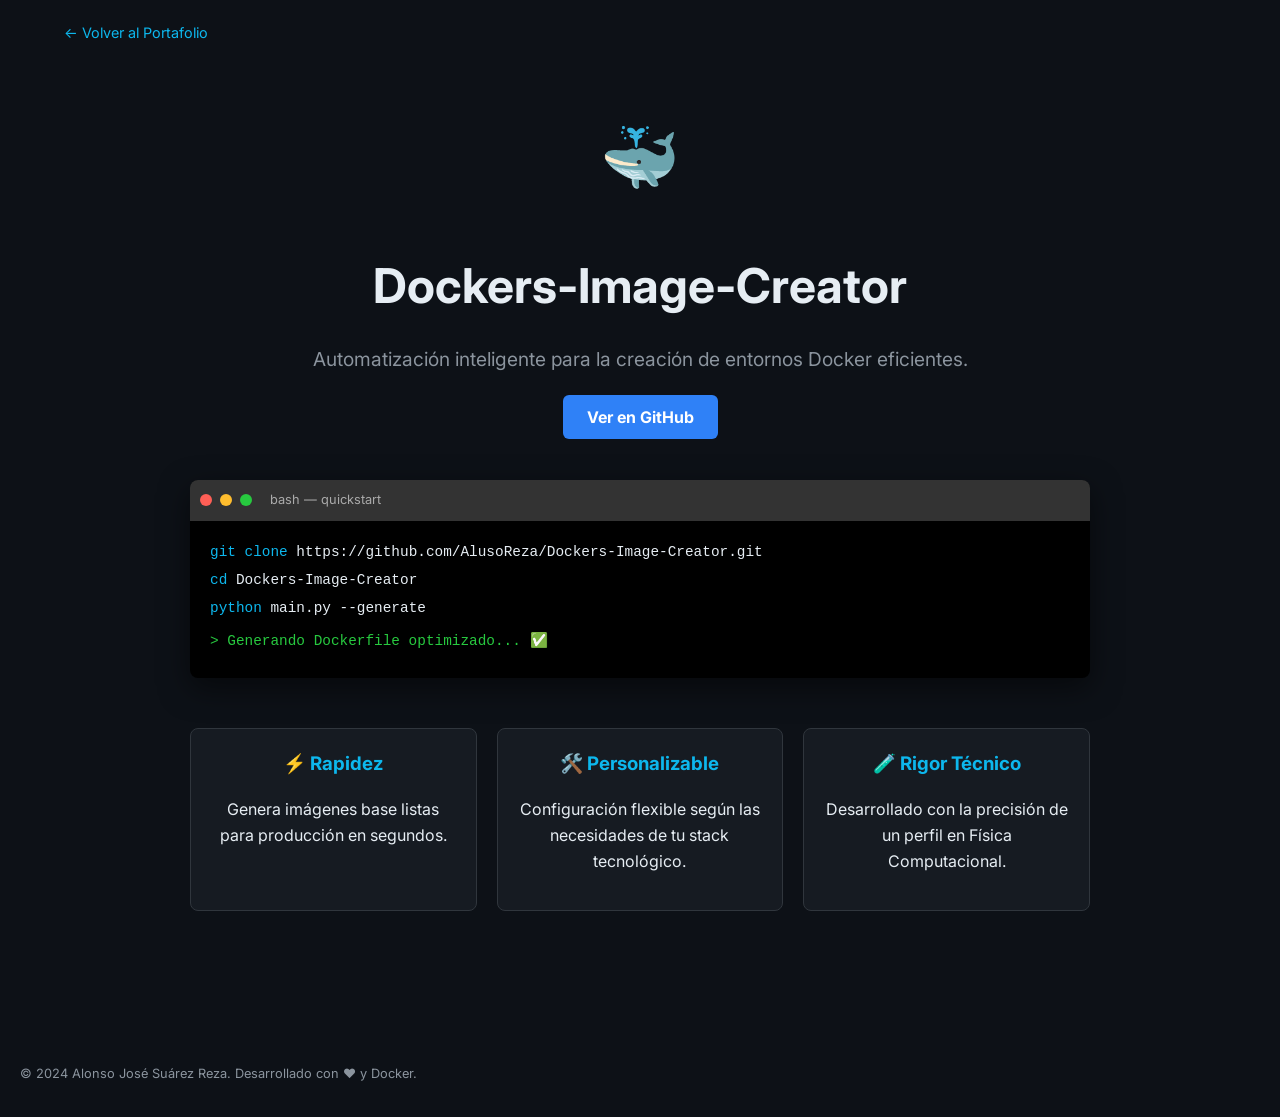
==== docs/index.html @ 085ac4b8 "feat: basic web" ====
<!DOCTYPE html>
<html lang="es">
<head>
    <meta charset="UTF-8">
    <meta name="viewport" content="width=device-width, initial-scale=1.0">
    <title>Dockers-Image-Creator | Por Alonso Reza</title>
    <link rel="stylesheet" href="css/style.css">
    <link href="https://fonts.googleapis.com/css2?family=Fira+Code:wght@400;500&family=Inter:wght@400;700&display=swap" rel="stylesheet">
</head>
<body>

    <header>
        <nav>
            <a href="https://alusoreza.github.io/" class="back-link">← Volver al Portafolio</a>
        </nav>
    </header>

    <main>
        <section class="hero">
            <div class="docker-logo">🐳</div>
            <h1>Dockers-Image-Creator</h1>
            <p class="subtitle">Automatización inteligente para la creación de entornos Docker eficientes.</p>
            <div class="cta-buttons">
                <a href="https://github.com/AlusoReza/Dockers-Image-Creator" class="btn-primary">Ver en GitHub</a>
            </div>
        </section>

        <section class="terminal-section">
            <div class="terminal-window">
                <div class="terminal-header">
                    <span class="dot red"></span>
                    <span class="dot yellow"></span>
                    <span class="dot green"></span>
                    <span class="terminal-title">bash — quickstart</span>
                </div>
                <div class="terminal-body">
                    <code><span class="cmd">git clone</span> https://github.com/AlusoReza/Dockers-Image-Creator.git</code>
                    <code><span class="cmd">cd</span> Dockers-Image-Creator</code>
                    <code><span class="cmd">python</span> main.py --generate</code>
                    <code class="output"> > Generando Dockerfile optimizado... ✅</code>
                </div>
            </div>
        </section>

        <section class="features">
            <div class="feature-card">
                <h3>⚡ Rapidez</h3>
                <p>Genera imágenes base listas para producción en segundos.</p>
            </div>
            <div class="feature-card">
                <h3>🛠️ Personalizable</h3>
                <p>Configuración flexible según las necesidades de tu stack tecnológico.</p>
            </div>
            <div class="feature-card">
                <h3>🧪 Rigor Técnico</h3>
                <p>Desarrollado con la precisión de un perfil en Física Computacional.</p>
            </div>
        </section>
    </main>

    <footer>
        <p>&copy; 2024 Alonso José Suárez Reza. Desarrollado con ❤️ y Docker.</p>
    </footer>

</body>
</html>
---- docs/css/style.css ----
:root {
    --bg-color: #0d1117;
    --card-bg: #161b22;
    --docker-blue: #0db7ed;
    --text-main: #e6edf3;
    --text-dim: #8b949e;
    --accent: #2f81f7;
}

body {
    margin: 0;
    font-family: 'Inter', sans-serif;
    background-color: var(--bg-color);
    color: var(--text-main);
    line-height: 1.6;
}

header { padding: 20px 5%; }
.back-link { color: var(--docker-blue); text-decoration: none; font-size: 0.9rem; }

main {
    max-width: 900px;
    margin: 0 auto;
    padding: 40px 20px;
    text-align: center;
}

.hero h1 { font-size: 3rem; margin-bottom: 10px; }
.subtitle { color: var(--text-dim); font-size: 1.2rem; margin-bottom: 30px; }
.docker-logo { font-size: 4rem; margin-bottom: 10px; }

.btn-primary {
    background-color: var(--accent);
    color: white;
    padding: 12px 24px;
    border-radius: 6px;
    text-decoration: none;
    font-weight: bold;
    transition: 0.3s;
}

.btn-primary:hover { background-color: #4c8eda; }

/* Estilo Terminal */
.terminal-section { margin: 50px 0; }
.terminal-window {
    background: #000;
    border-radius: 8px;
    box-shadow: 0 10px 30px rgba(0,0,0,0.5);
    text-align: left;
    overflow: hidden;
}
.terminal-header {
    background: #333;
    padding: 10px;
    display: flex;
    align-items: center;
}
.dot { height: 12px; width: 12px; border-radius: 50%; margin-right: 8px; }
.red { background: #ff5f56; }
.yellow { background: #ffbd2e; }
.green { background: #27c93f; }
.terminal-title { color: #aaa; font-size: 0.8rem; margin-left: 10px; }

.terminal-body {
    padding: 20px;
    font-family: 'Fira Code', monospace;
    font-size: 0.9rem;
}
.terminal-body code { display: block; margin-bottom: 5px; }
.cmd { color: var(--docker-blue); }
.output { color: #27c93f; margin-top: 10px; }

/* Features */
.features {
    display: grid;
    grid-template-columns: repeat(auto-fit, minmax(250px, 1fr));
    gap: 20px;
    margin-top: 50px;
}
.feature-card {
    background: var(--card-bg);
    padding: 20px;
    border-radius: 8px;
    border: 1px solid #30363d;
}
.feature-card h3 { color: var(--docker-blue); margin-top: 0; }

footer { margin-top: 80px; padding: 20px; color: var(--text-dim); font-size: 0.8rem; }
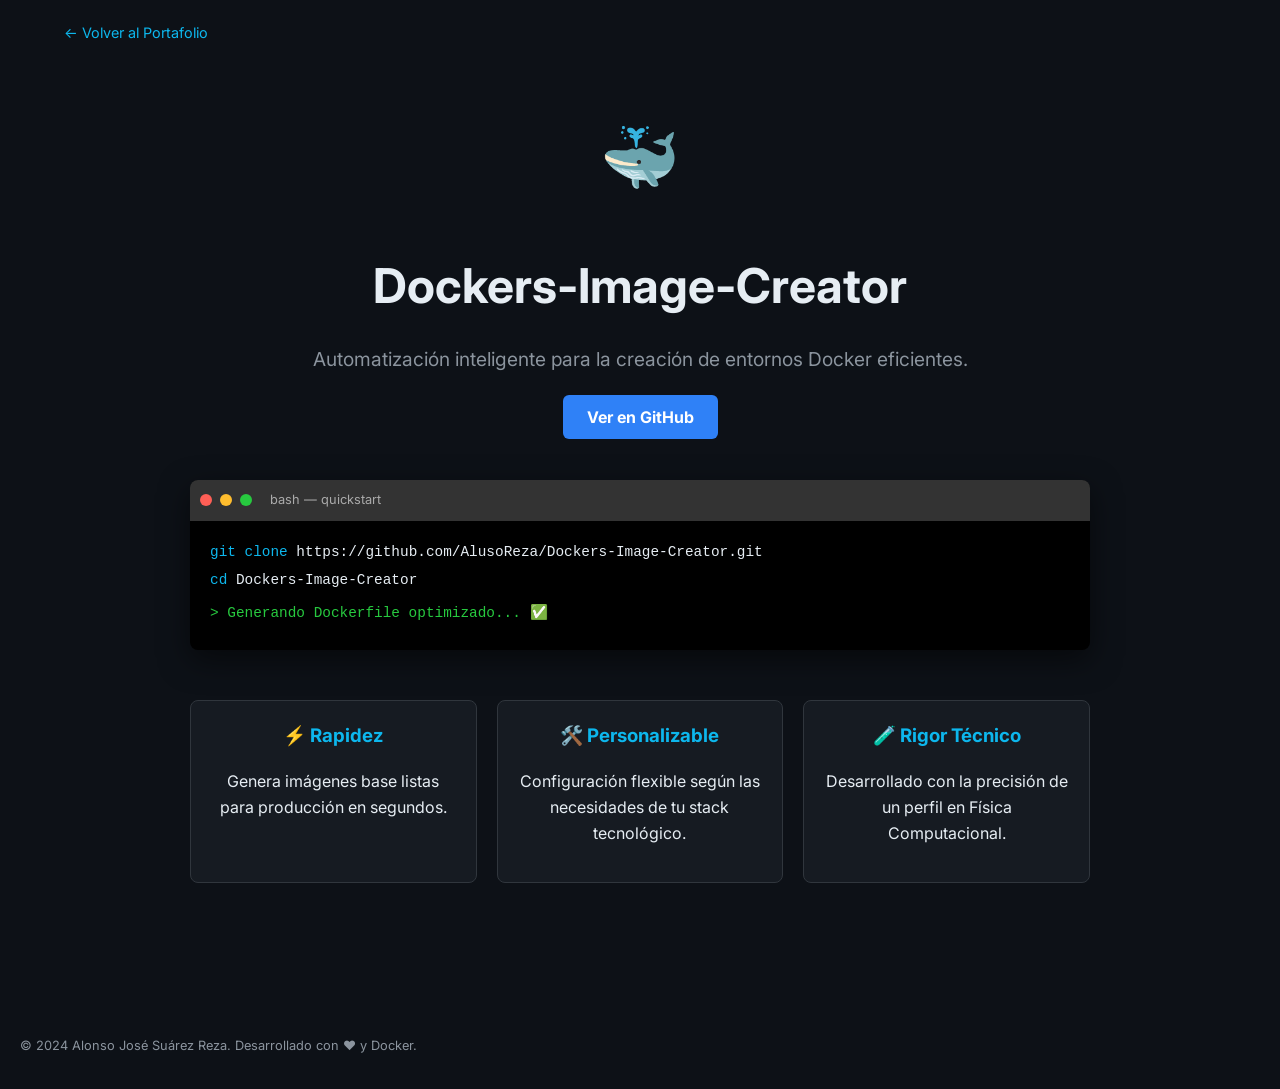
==== commit 5407092b: "feat: mejoras" ====
--- a/docs/index.html
+++ b/docs/index.html
@@ -6,6 +6,19 @@
     <title>Dockers-Image-Creator | Por Alonso Reza</title>
     <link rel="stylesheet" href="css/style.css">
     <link href="https://fonts.googleapis.com/css2?family=Fira+Code:wght@400;500&family=Inter:wght@400;700&display=swap" rel="stylesheet">
+
+    <link rel="icon" type="image/x-icon" href="assets/favicon.ico?v=1">
+
+    <meta name="description" content="Herramienta basada en scripts para automatizar la creación, configuración y despliegue de imágenes Docker de forma eficiente.">
+    <meta name="keywords" content="Docker, Automatización, Scripts, DevOps, Dockerfile, Containerization, Alonso Reza">
+    <meta name="author" content="Alonso José Suárez Reza">
+
+    <meta property="og:title" content="Dockers-Image-Creator - Automatización de Contenedores">
+    <meta property="og:description" content="Optimiza tu flujo de trabajo con este generador de imágenes Docker basado en scripts. Ligero, rápido y funcional.">
+    <meta property="og:image" content="https://alusoreza.github.io/Dockers-Image-Creator/static/img/preview.jpg"> <meta property="og:url" content="https://alusoreza.github.io/Dockers-Image-Creator/">
+    <meta property="og:type" content="website">
+
+
 </head>
 <body>
 
@@ -36,7 +49,6 @@
                 <div class="terminal-body">
                     <code><span class="cmd">git clone</span> https://github.com/AlusoReza/Dockers-Image-Creator.git</code>
                     <code><span class="cmd">cd</span> Dockers-Image-Creator</code>
-                    <code><span class="cmd">python</span> main.py --generate</code>
                     <code class="output"> > Generando Dockerfile optimizado... ✅</code>
                 </div>
             </div>
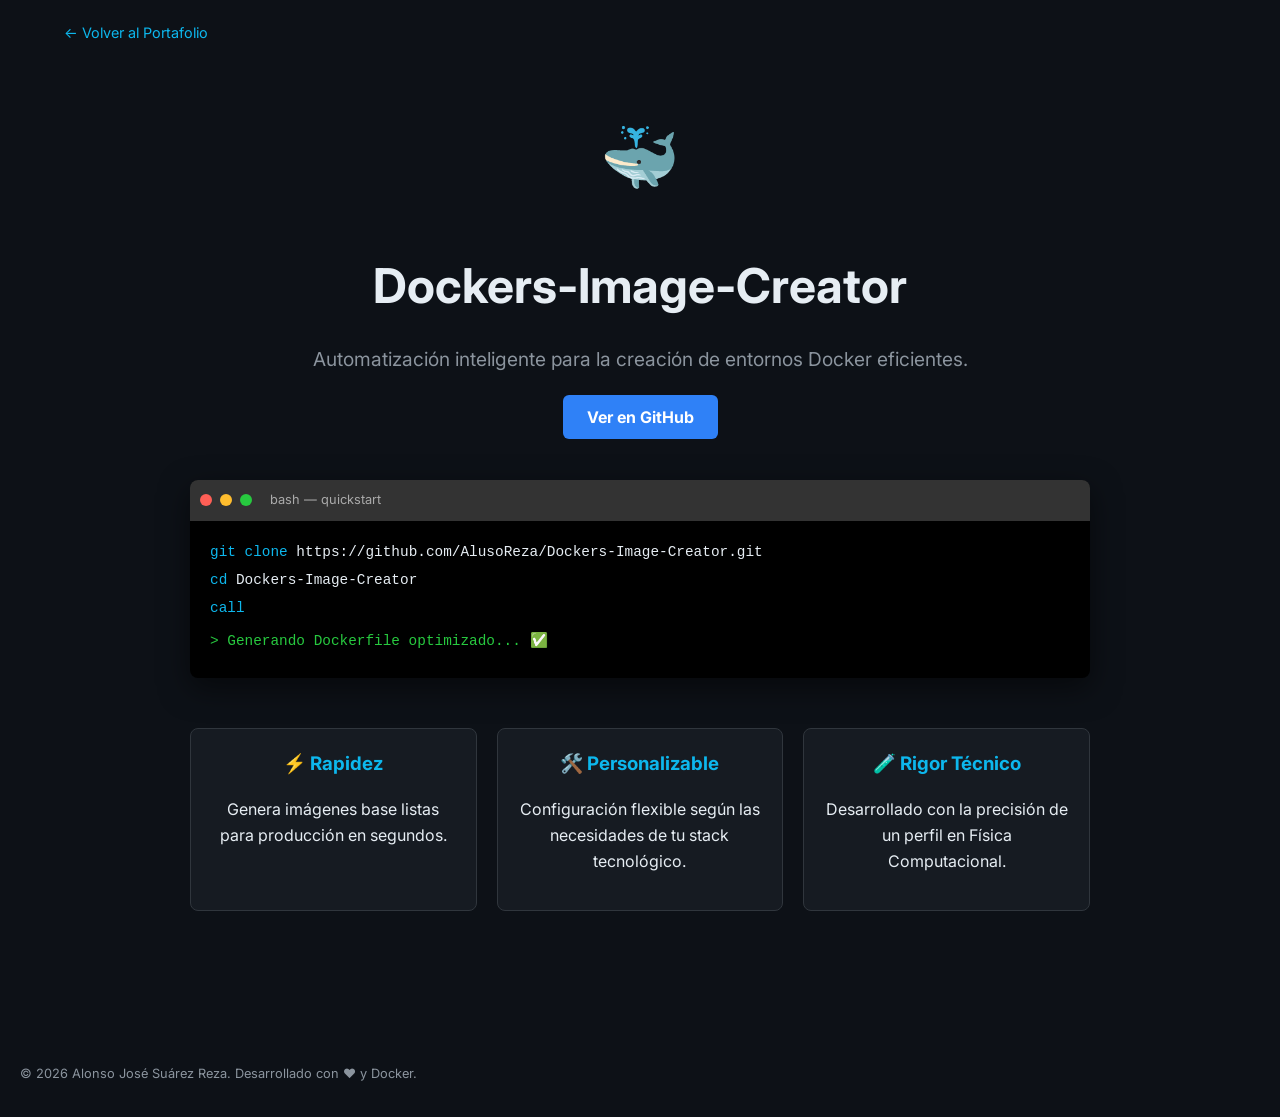
==== commit d354a707: "feat: mini inicial launcher" ====
--- a/docs/index.html
+++ b/docs/index.html
@@ -49,6 +49,7 @@
                 <div class="terminal-body">
                     <code><span class="cmd">git clone</span> https://github.com/AlusoReza/Dockers-Image-Creator.git</code>
                     <code><span class="cmd">cd</span> Dockers-Image-Creator</code>
+                    <code><span class="cmd">call</span> <dockers_image_creator class="bat"></dockers_image_creator></code>
                     <code class="output"> > Generando Dockerfile optimizado... ✅</code>
                 </div>
             </div>
@@ -71,7 +72,7 @@
     </main>
 
     <footer>
-        <p>&copy; 2024 Alonso José Suárez Reza. Desarrollado con ❤️ y Docker.</p>
+        <p>&copy; 2026 Alonso José Suárez Reza. Desarrollado con ❤️ y Docker.</p>
     </footer>
 
 </body>
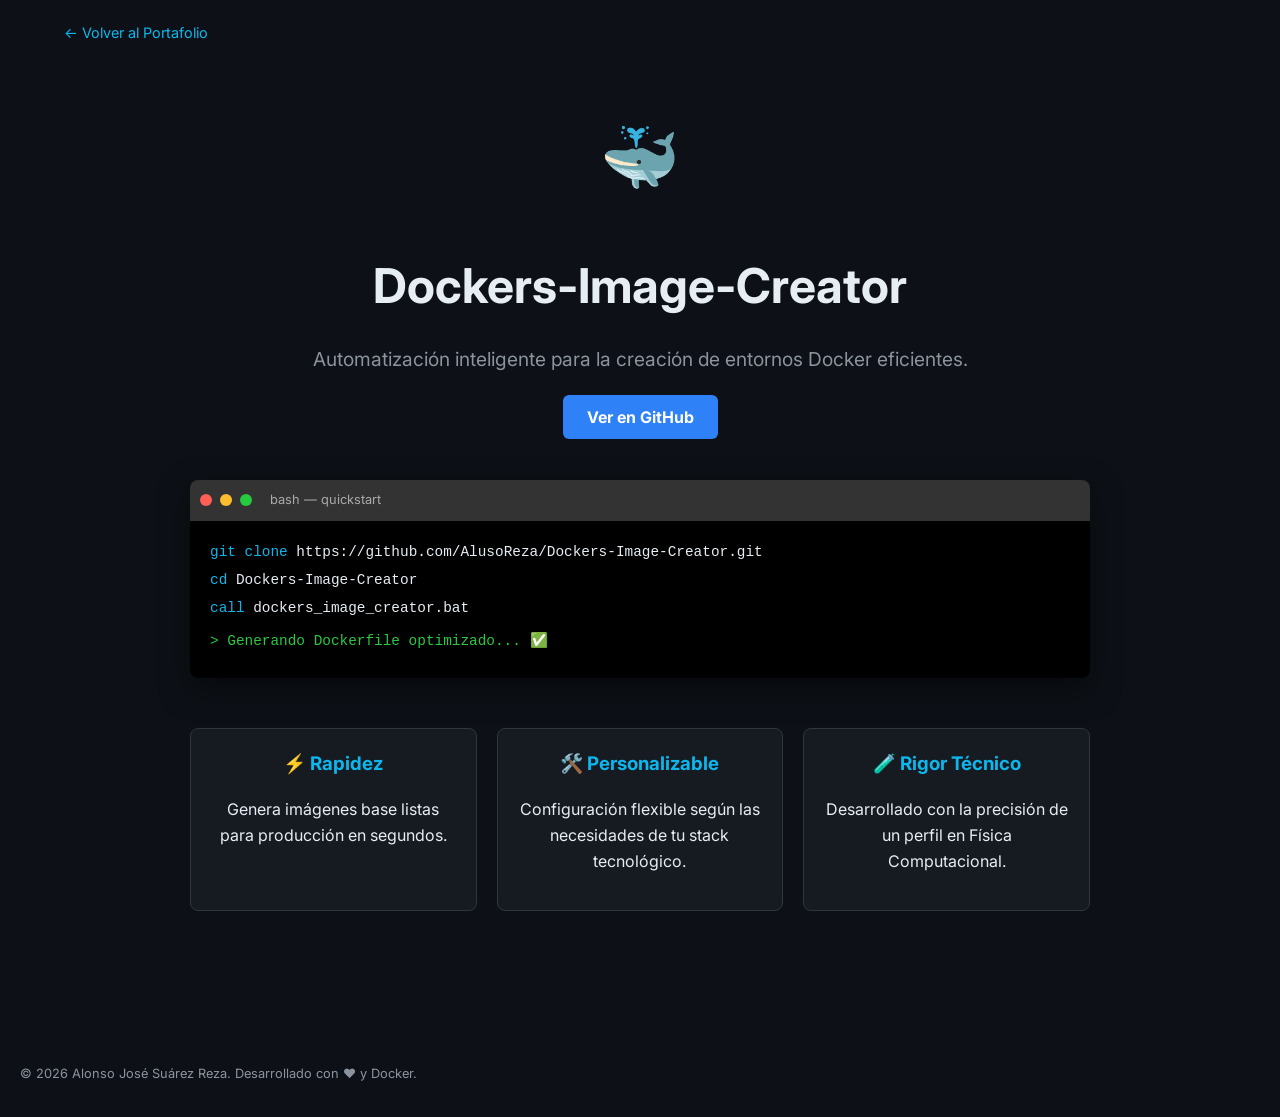
==== commit e180c91b: "fix: web page" ====
--- a/docs/index.html
+++ b/docs/index.html
@@ -49,7 +49,7 @@
                 <div class="terminal-body">
                     <code><span class="cmd">git clone</span> https://github.com/AlusoReza/Dockers-Image-Creator.git</code>
                     <code><span class="cmd">cd</span> Dockers-Image-Creator</code>
-                    <code><span class="cmd">call</span> <dockers_image_creator class="bat"></dockers_image_creator></code>
+                    <code><span class="cmd">call</span> dockers_image_creator.bat </code>
                     <code class="output"> > Generando Dockerfile optimizado... ✅</code>
                 </div>
             </div>
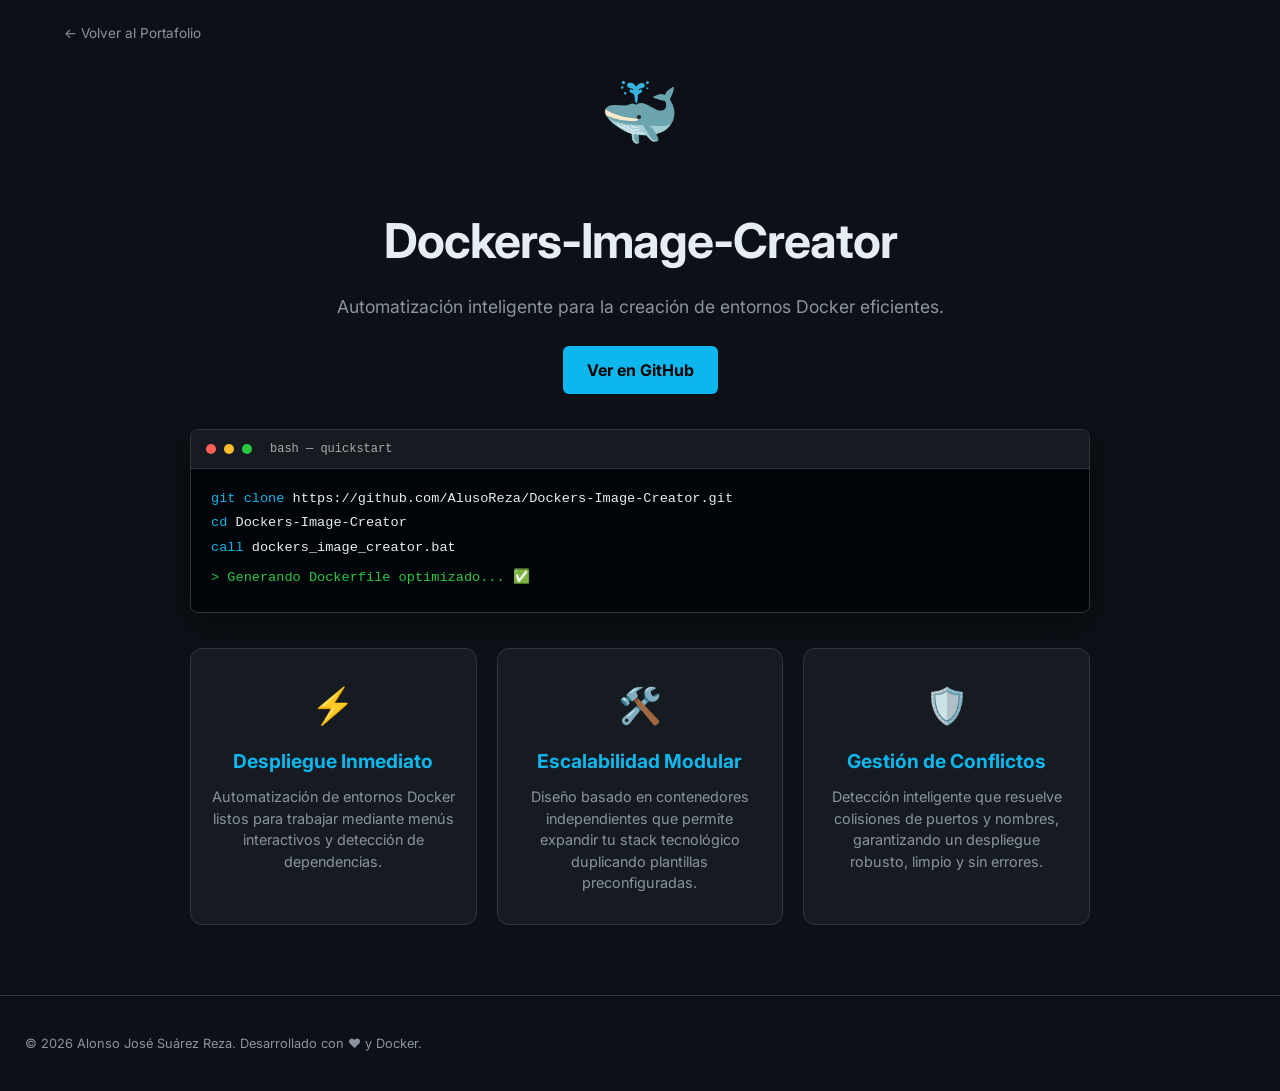
==== commit d055f9f0: "fix: mejoras visuakles y de texto" ====
--- a/docs/index.html
+++ b/docs/index.html
@@ -57,16 +57,21 @@
 
         <section class="features">
             <div class="feature-card">
-                <h3>⚡ Rapidez</h3>
-                <p>Genera imágenes base listas para producción en segundos.</p>
+                <div class="feature-icon">⚡</div>
+                <h3>Despliegue Inmediato</h3>
+                <p>Automatización de entornos Docker listos para trabajar mediante menús interactivos y detección de dependencias.</p>
             </div>
+            
             <div class="feature-card">
-                <h3>🛠️ Personalizable</h3>
-                <p>Configuración flexible según las necesidades de tu stack tecnológico.</p>
+                <div class="feature-icon">🛠️</div>
+                <h3>Escalabilidad Modular</h3>
+                <p>Diseño basado en contenedores independientes que permite expandir tu stack tecnológico duplicando plantillas preconfiguradas.</p>
             </div>
+            
             <div class="feature-card">
-                <h3>🧪 Rigor Técnico</h3>
-                <p>Desarrollado con la precisión de un perfil en Física Computacional.</p>
+                <div class="feature-icon">🛡️</div>
+                <h3>Gestión de Conflictos</h3>
+                <p>Detección inteligente que resuelve colisiones de puertos y nombres, garantizando un despliegue robusto, limpio y sin errores.</p>
             </div>
         </section>
     </main>
--- a/docs/css/style.css
+++ b/docs/css/style.css
@@ -5,85 +5,113 @@
     --text-main: #e6edf3;
     --text-dim: #8b949e;
     --accent: #2f81f7;
+    --border-color: #30363d;
 }
 
 body {
     margin: 0;
-    font-family: 'Inter', sans-serif;
+    font-family: 'Inter', -apple-system, BlinkMacSystemFont, sans-serif;
     background-color: var(--bg-color);
     color: var(--text-main);
-    line-height: 1.6;
+    line-height: 1.5; /* Un poco más compacto */
 }
 
-header { padding: 20px 5%; }
-.back-link { color: var(--docker-blue); text-decoration: none; font-size: 0.9rem; }
+/* Header más ajustado */
+header { padding: 20px 5% 0 5%; }
+.back-link { color: var(--text-dim); text-decoration: none; font-size: 0.85rem; transition: 0.3s; }
+.back-link:hover { color: var(--docker-blue); }
 
 main {
     max-width: 900px;
     margin: 0 auto;
-    padding: 40px 20px;
+    padding: 20px; /* Reducido de 40px */
     text-align: center;
 }
 
-.hero h1 { font-size: 3rem; margin-bottom: 10px; }
-.subtitle { color: var(--text-dim); font-size: 1.2rem; margin-bottom: 30px; }
-.docker-logo { font-size: 4rem; margin-bottom: 10px; }
+/* Hero Section - Menos márgenes */
+.hero h1 { font-size: 3rem; margin-bottom: 5px; letter-spacing: -1px; }
+.subtitle { color: var(--text-dim); font-size: 1.1rem; margin-bottom: 25px; }
+.docker-logo { font-size: 4rem; margin-bottom: 5px; display: inline-block; }
 
 .btn-primary {
-    background-color: var(--accent);
-    color: white;
+    background-color: var(--docker-blue);
+    color: #000;
     padding: 12px 24px;
     border-radius: 6px;
     text-decoration: none;
     font-weight: bold;
     transition: 0.3s;
+    display: inline-block;
 }
+.btn-primary:hover { background-color: #5ed4f7; transform: translateY(-2px); }
 
-.btn-primary:hover { background-color: #4c8eda; }
-
-/* Estilo Terminal */
-.terminal-section { margin: 50px 0; }
+/* Terminal - Espaciado reducido */
+.terminal-section { margin: 35px 0; } /* Bajado de 50px a 35px */
 .terminal-window {
-    background: #000;
+    background: #010409;
     border-radius: 8px;
+    border: 1px solid var(--border-color);
     box-shadow: 0 10px 30px rgba(0,0,0,0.5);
     text-align: left;
     overflow: hidden;
 }
-.terminal-header {
-    background: #333;
-    padding: 10px;
-    display: flex;
-    align-items: center;
-}
-.dot { height: 12px; width: 12px; border-radius: 50%; margin-right: 8px; }
-.red { background: #ff5f56; }
-.yellow { background: #ffbd2e; }
-.green { background: #27c93f; }
-.terminal-title { color: #aaa; font-size: 0.8rem; margin-left: 10px; }
+.terminal-header { background: #161b22; padding: 10px 15px; display: flex; align-items: center; border-bottom: 1px solid var(--border-color); }
+.dot { height: 10px; width: 10px; border-radius: 50%; margin-right: 8px; }
+.red { background: #ff5f56; } .yellow { background: #ffbd2e; } .green { background: #27c93f; }
+.terminal-title { color: #aaa; font-size: 0.75rem; margin-left: 10px; font-family: monospace; }
 
 .terminal-body {
     padding: 20px;
     font-family: 'Fira Code', monospace;
-    font-size: 0.9rem;
+    font-size: 0.85rem;
 }
-.terminal-body code { display: block; margin-bottom: 5px; }
+.terminal-body code { display: block; margin-bottom: 4px; }
 .cmd { color: var(--docker-blue); }
 .output { color: #27c93f; margin-top: 10px; }
 
-/* Features */
+/* Features Container - Más pegado a la terminal */
 .features {
     display: grid;
     grid-template-columns: repeat(auto-fit, minmax(250px, 1fr));
     gap: 20px;
-    margin-top: 50px;
+    margin-top: 30px; /* Bajado de 60px a 30px */
 }
+
+/* Feature Card - Recuperamos tu estilo de la imagen */
 .feature-card {
     background: var(--card-bg);
-    padding: 20px;
-    border-radius: 8px;
-    border: 1px solid #30363d;
+    padding: 30px 20px;
+    border-radius: 12px;
+    border: 1px solid var(--border-color);
+    text-align: center;
+    display: flex;
+    flex-direction: column;
+    align-items: center;
+    transition: 0.3s ease;
 }
-.feature-card h3 { color: var(--docker-blue); margin-top: 0; }
+.feature-card:hover { border-color: var(--docker-blue); background-color: #1c2128; }
 
-footer { margin-top: 80px; padding: 20px; color: var(--text-dim); font-size: 0.8rem; }+.feature-icon { font-size: 2.2rem; margin-bottom: 15px; display: block; }
+
+.feature-card h3 { 
+    color: var(--docker-blue); 
+    margin-top: 0;
+    margin-bottom: 10px;
+    font-size: 1.2rem;
+}
+
+.feature-card p {
+    margin: 0;
+    font-size: 0.9rem;
+    line-height: 1.5;
+    color: var(--text-dim);
+    max-width: 250px;
+}
+
+footer { 
+    margin-top: 50px; /* Bajado de 100px a 50px */
+    padding: 25px; 
+    border-top: 1px solid var(--border-color);
+    color: var(--text-dim); 
+    font-size: 0.8rem; 
+}
